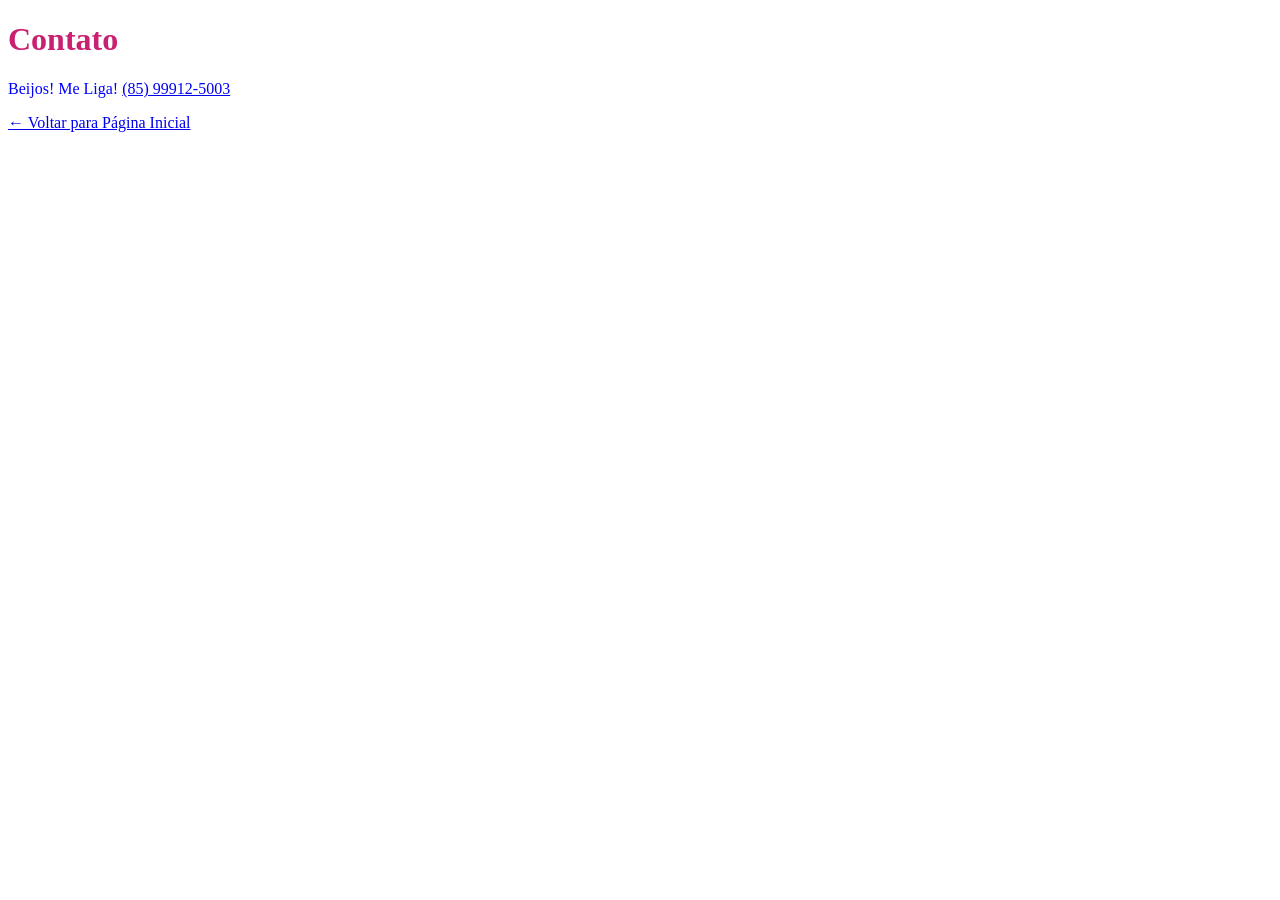
==== Contato.html @ 8db94e14 "feat: implementar estilo básico" ====
<!doctype html>

<html>
    <head>
        <meta charset="utf-8" />
        <title>Bikcarft</title>
        <link rel="stylesheet" href="./style.css">
    </head>
    <body>
        <h1>Contato</h1>
        <p class="p-blue">Beijos! Me Liga!  <a href="+5585999125003">(85) 99912-5003</a></p>
        <a href="./index.html">← Voltar para Página Inicial</a>
    </body>
</html>
---- style.css ----
h1 {color: #c92071;}

.p-red{color: #ff0000;}
.p-blue{color: #0000ff;}

.p-font-11 {font-size: 18px;}
.p-font-18 {font-size: 11px;}

button {
    width: 150px;
    height: 50px;
    background-color: #c92071;
    color: #fff;
    border-radius: 10px;
    font-size: 18px;
    cursor: pointer;

}
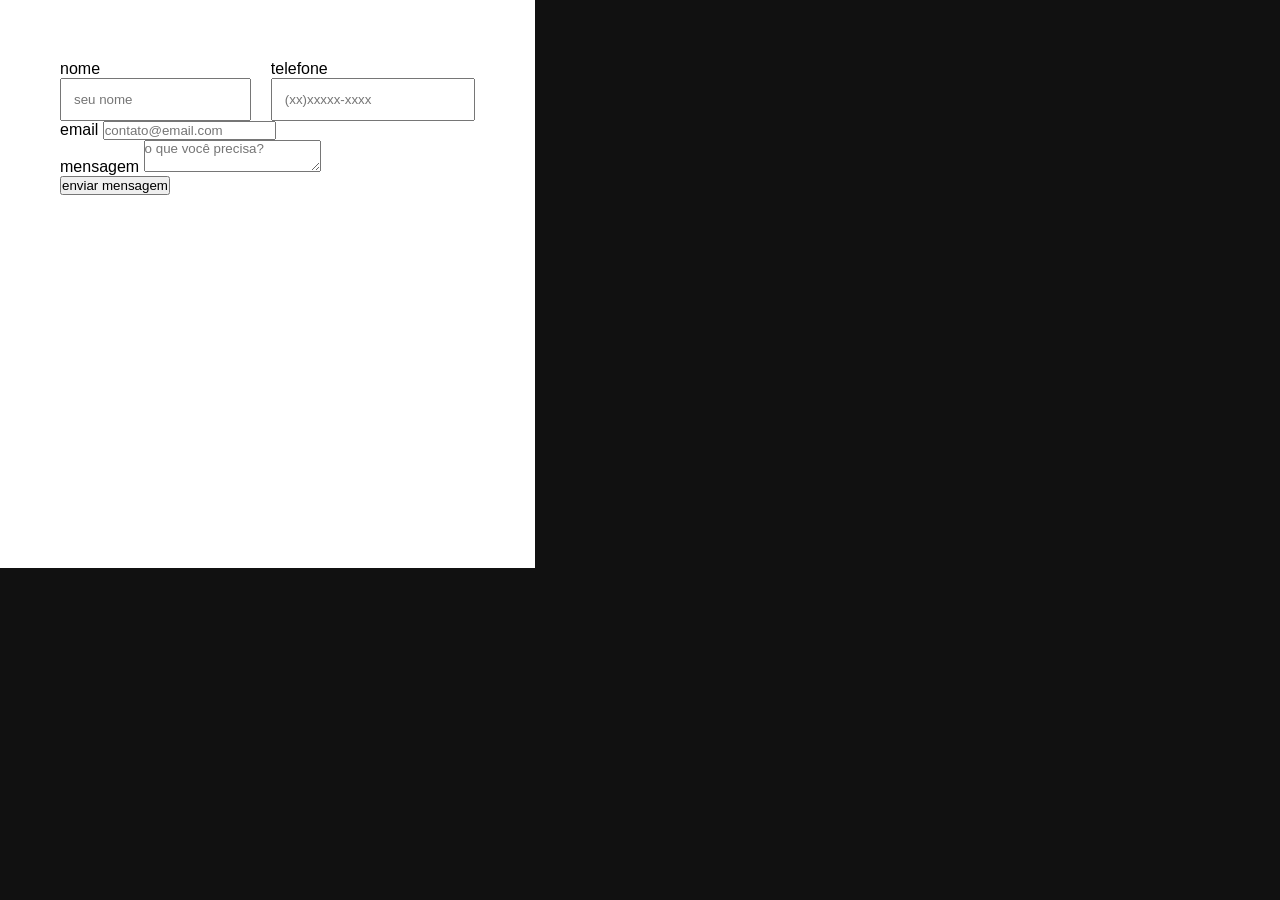
==== commit aa17c0af: "feat: implementar estilo básico nas caixas" ====
--- a/Contato.html
+++ b/Contato.html
@@ -7,8 +7,33 @@
         <link rel="stylesheet" href="./style.css">
     </head>
     <body>
-        <h1>Contato</h1>
-        <p class="p-blue">Beijos! Me Liga!  <a href="+5585999125003">(85) 99912-5003</a></p>
-        <a href="./index.html">← Voltar para Página Inicial</a>
+        <form>
+            <!-- Primeira Caixa -->
+            <div class="primary-box">
+                <div>
+                    <label>nome</label>
+                    <input type="text" placeholder="seu nome" />
+                </div>
+                <div>
+                    <label>telefone</label>
+                    <input type="tel" placeholder="(xx)xxxxx-xxxx" />
+                </div>
+            </div>
+
+            <!-- Segunda Caixa -->
+            <div>
+                <label>email</label>
+                <input type="email" placeholder="contato@email.com" />
+            </div>
+
+            <!-- Terceira Caixa -->
+            <div>
+                <label>mensagem</label>
+                <textarea placeholder="o que você precisa?"></textarea>
+            </div>
+
+            <!-- botão -->
+            <button>enviar mensagem</button>
+        </form>
     </body>
 </html>
--- a/style.css
+++ b/style.css
@@ -1,18 +1,29 @@
-h1 {color: #c92071;}
+* {
+    margin: 0;
+    padding: 0;
+    box-sizing: border-box;
+    font-family: sans-serif;
+}
 
-.p-red{color: #ff0000;}
-.p-blue{color: #0000ff;}
+html, body {height: 100%;}
 
-.p-font-11 {font-size: 18px;}
-.p-font-18 {font-size: 11px;}
+body {
+    background-color: #111111;
+}
 
-button {
-    width: 150px;
-    height: 50px;
-    background-color: #c92071;
-    color: #fff;
-    border-radius: 10px;
-    font-size: 18px;
-    cursor: pointer;
+form {
+    background-color: #fff;
+    width: 535px;
+    height: 568.29px;
+    padding: 60px;
+}
 
+.primary-box {
+    display: flex;
+    gap: 20px;
+}
+
+.primary-box div input {
+    width: 100%;
+    padding: 12px;
 }
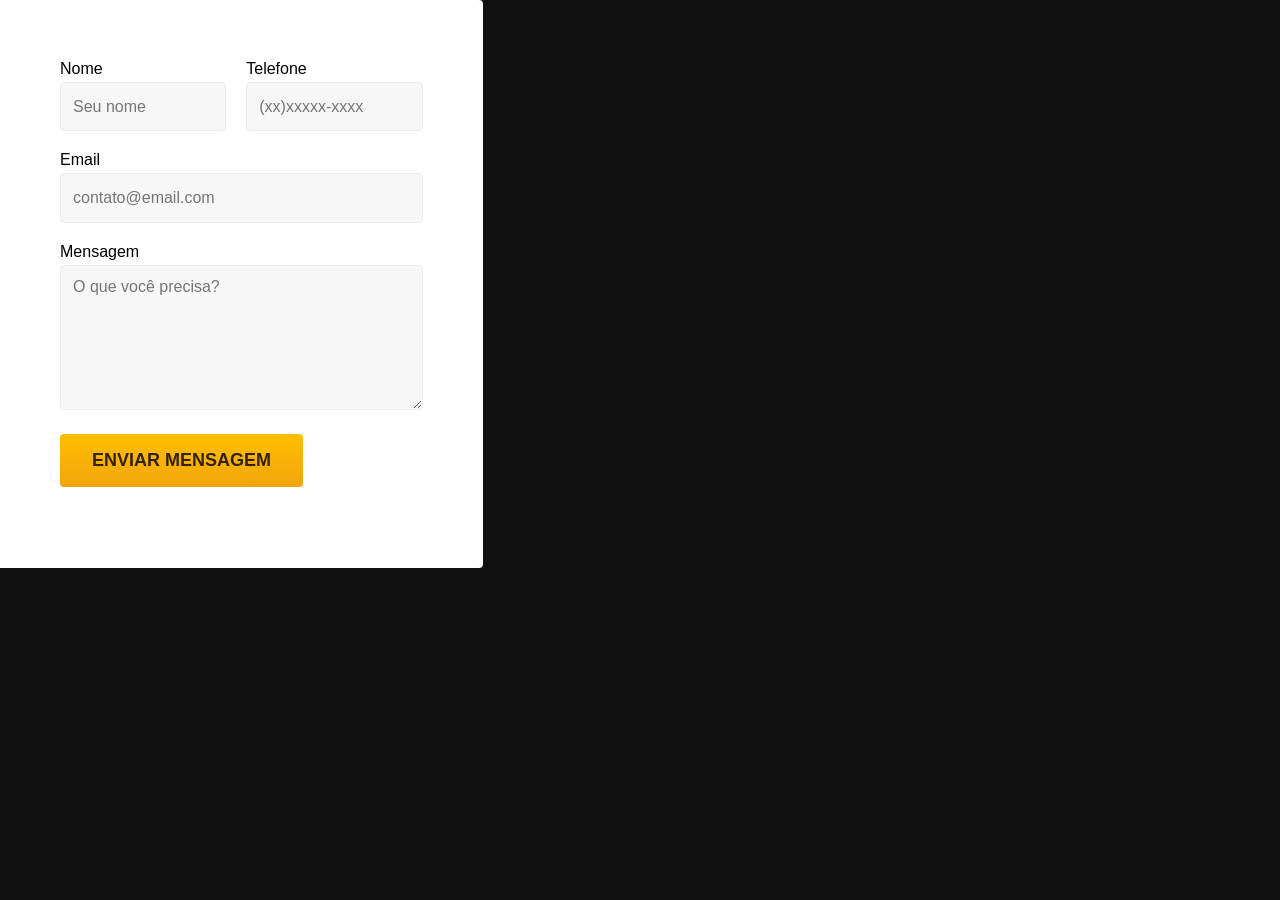
==== commit 3059b5ae: "feat: up" ====
--- a/Contato.html
+++ b/Contato.html
@@ -7,33 +7,36 @@
         <link rel="stylesheet" href="./style.css">
     </head>
     <body>
-        <form>
-            <!-- Primeira Caixa -->
-            <div class="primary-box">
-                <div>
-                    <label>nome</label>
-                    <input type="text" placeholder="seu nome" />
+        <section
+            <div class="address-box"></div>
+            <form>
+                <!-- Primeira Caixa -->
+                <div class="primary-box">
+                    <div>
+                        <label>nome</label>
+                        <input type="text" placeholder="Seu nome" />
+                    </div>
+                    <div>
+                        <label>telefone</label>
+                        <input type="tel" placeholder="(xx)xxxxx-xxxx" />
+                    </div>
                 </div>
-                <div>
-                    <label>telefone</label>
-                    <input type="tel" placeholder="(xx)xxxxx-xxxx" />
+    
+                <!-- Segunda Caixa -->
+                <div class="secondary-box">
+                    <label>email</label>
+                    <input type="email" placeholder="contato@email.com" />
                 </div>
-            </div>
-
-            <!-- Segunda Caixa -->
-            <div>
-                <label>email</label>
-                <input type="email" placeholder="contato@email.com" />
-            </div>
-
-            <!-- Terceira Caixa -->
-            <div>
-                <label>mensagem</label>
-                <textarea placeholder="o que você precisa?"></textarea>
-            </div>
-
-            <!-- botão -->
-            <button>enviar mensagem</button>
-        </form>
+    
+                <!-- Terceira Caixa -->
+                <div class="third-box">
+                    <label>mensagem</label>
+                    <textarea placeholder="O que você precisa?"></textarea>
+                </div>
+    
+                <!-- botão -->
+                <button>enviar mensagem</button>
+            </form>
+        </section>
     </body>
 </html>
--- a/style.css
+++ b/style.css
@@ -11,11 +11,25 @@
     background-color: #111111;
 }
 
+section {
+    display: flex;
+}
+
+.address-box{
+    background-color: #000;
+    width: 483.33px;
+    height: 568.29px;
+}
+
 form {
     background-color: #fff;
-    width: 535px;
-    height: 568.29px;
+    width: 676.67px;
     padding: 60px;
+    display: flex;
+    flex-direction: column;
+    gap: 20px;
+    border-top-right-radius: 4px;
+    border-bottom-right-radius: 4px;
 }
 
 .primary-box {
@@ -23,7 +37,53 @@
     gap: 20px;
 }
 
-.primary-box div input {
+.primary-box div label,
+.secondary-box label,
+.third-box label {
+    display: inline-block;
+    margin-bottom: 4px;
+    text-transform: capitalize;
+}
+
+.primary-box div input,
+.secondary-box input,
+.third-box textarea {
     width: 100%;
+    height: 49.33px;
     padding: 12px;
+    font-size: 16px;
+    border-radius: 4px;
+    border: 1px solid #ededed ; 
+    background-color: #f7f7f7;
+}
+
+.third-box textarea{
+    height: 145.33px;
+}
+
+.primary-box div input:focus,
+.secondary-box input:focus,
+.third-box textarea:focus{
+    outline: none;
+    border-color: #fb0;
+    background-color: #fff;
+    box-shadow: 0 0 0 2px #fea;
+}
+
+button{
+    text-transform: uppercase;
+    font-size: 18px;
+    font-weight: 600;
+    background: linear-gradient(#ffbf00, #f2a50c);
+    color: #332200;
+    width: fit-content;
+    padding: 16px 32px;
+    border: none;
+    border-radius: 4px;
+    cursor: pointer;
+}
+
+button:hover{
+        background: linear-gradient(#ffb60d, #e59317);
+
 }
